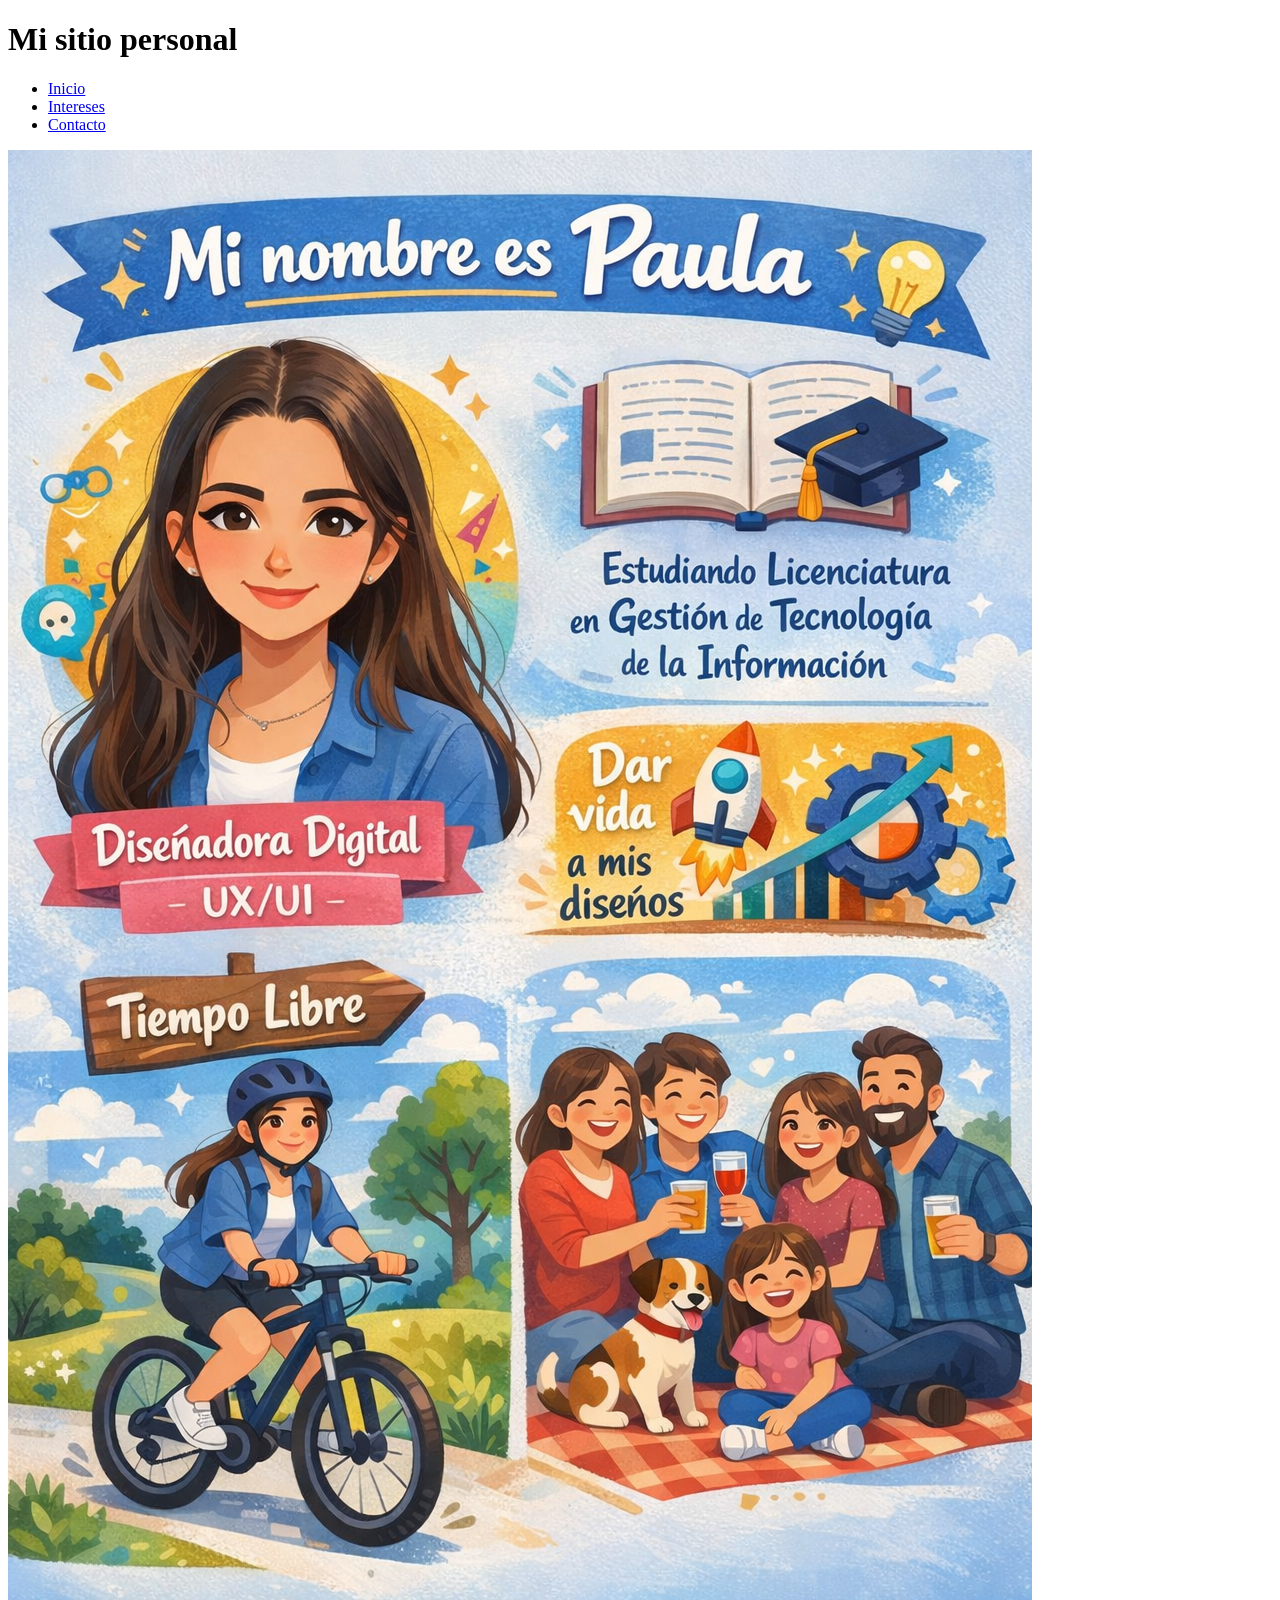
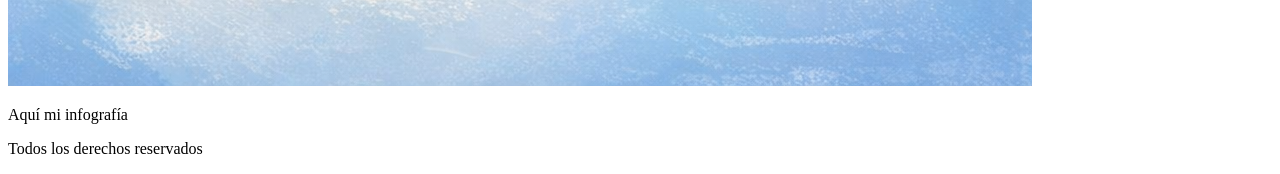
==== index.html @ 552a7ef4 "versión1" ====
<!DOCTYPE html>
<html lang="es">
<head>
    <meta charset="UTF-8">
    <meta name="viewport" content="width=device-width, initial-scale=1.0">
    <title>Mi primer sitio</title>
</head>
<body>
   <header>
    <h1>Mi sitio personal</h1>
        <nav>
            <ul>
                <li><a href="index.html">Inicio</a></li>
                <li><a href="intereses.html">Intereses</a></li>
                <li><a href="contacto.html">Contacto</a></li>
            </ul>
        </nav>
   </header> 
   <main>
    <img src="img/Infografía-BrusatiPaula.png" alt="Infografía Paula">
    <p>Aquí mi infografía</p>
   </main>
   <footer>
    <p>Todos los derechos reservados</p>
   </footer>
</body>
</html>
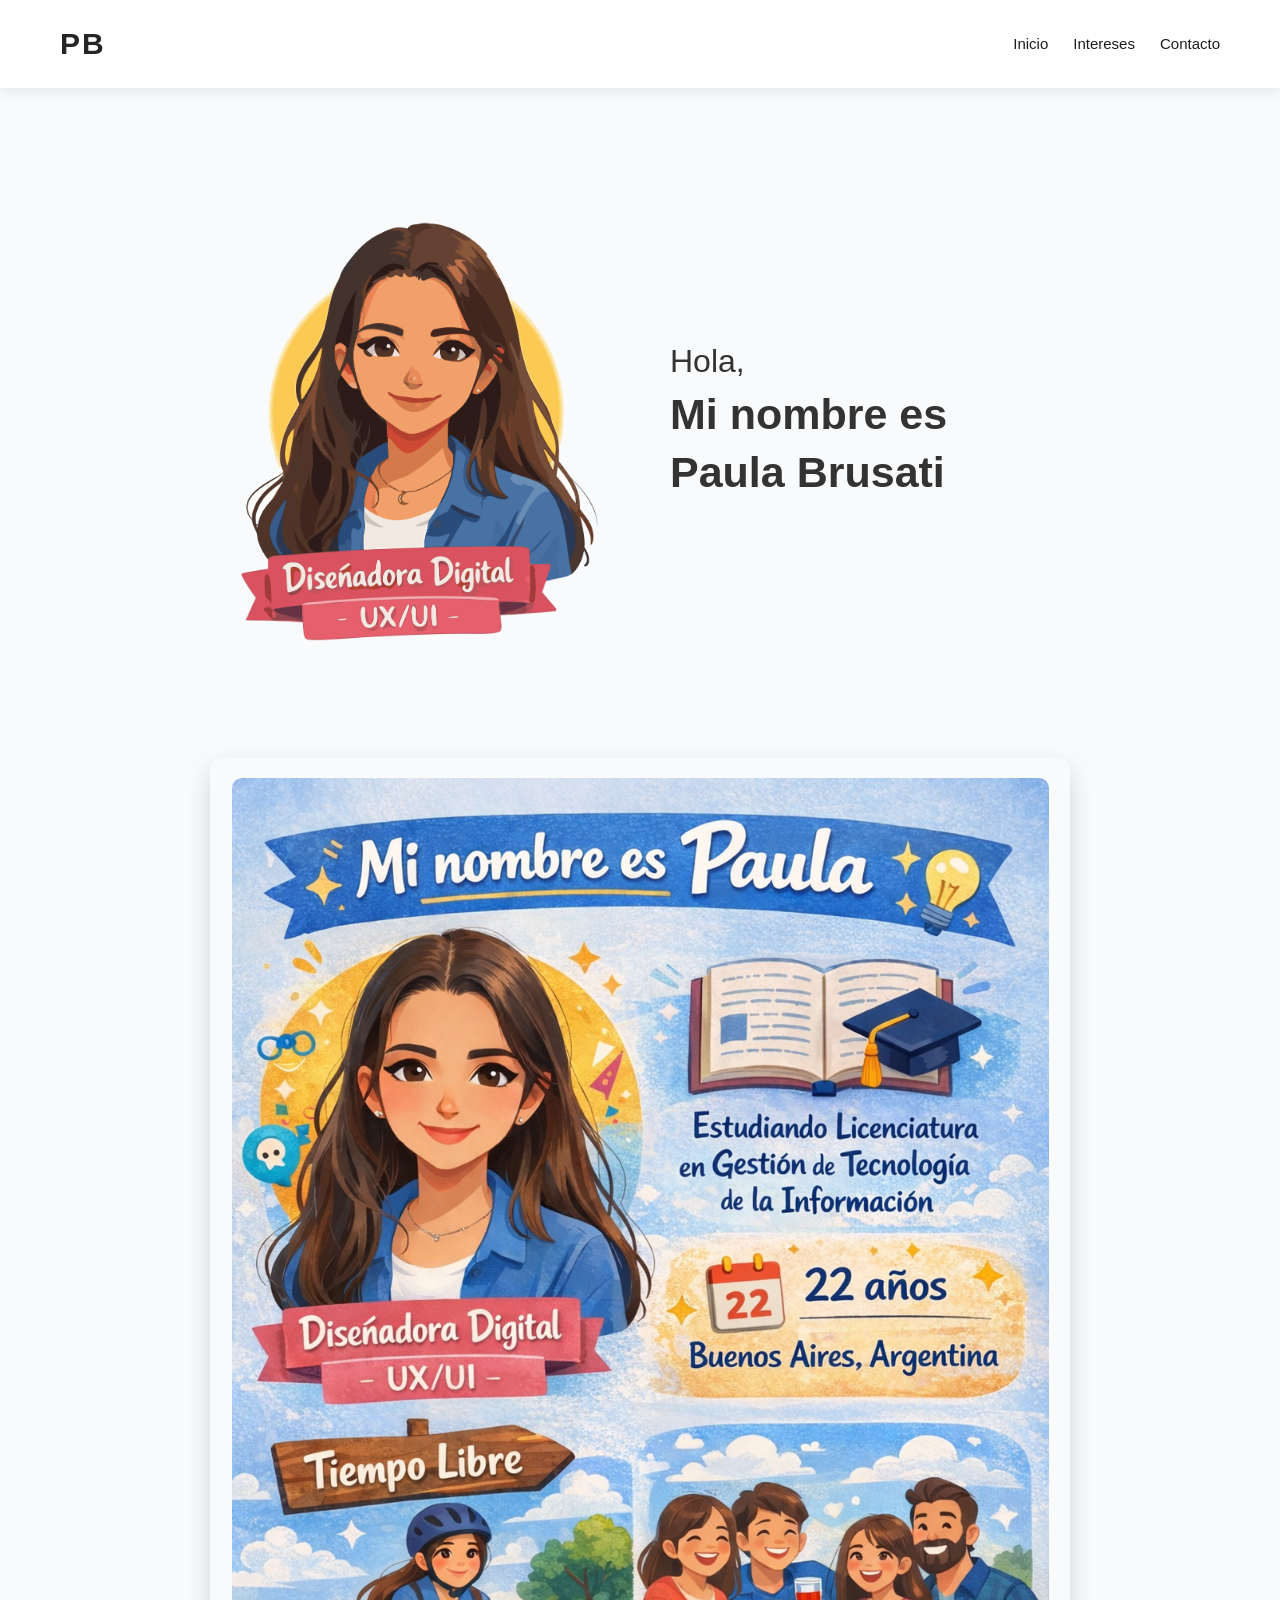
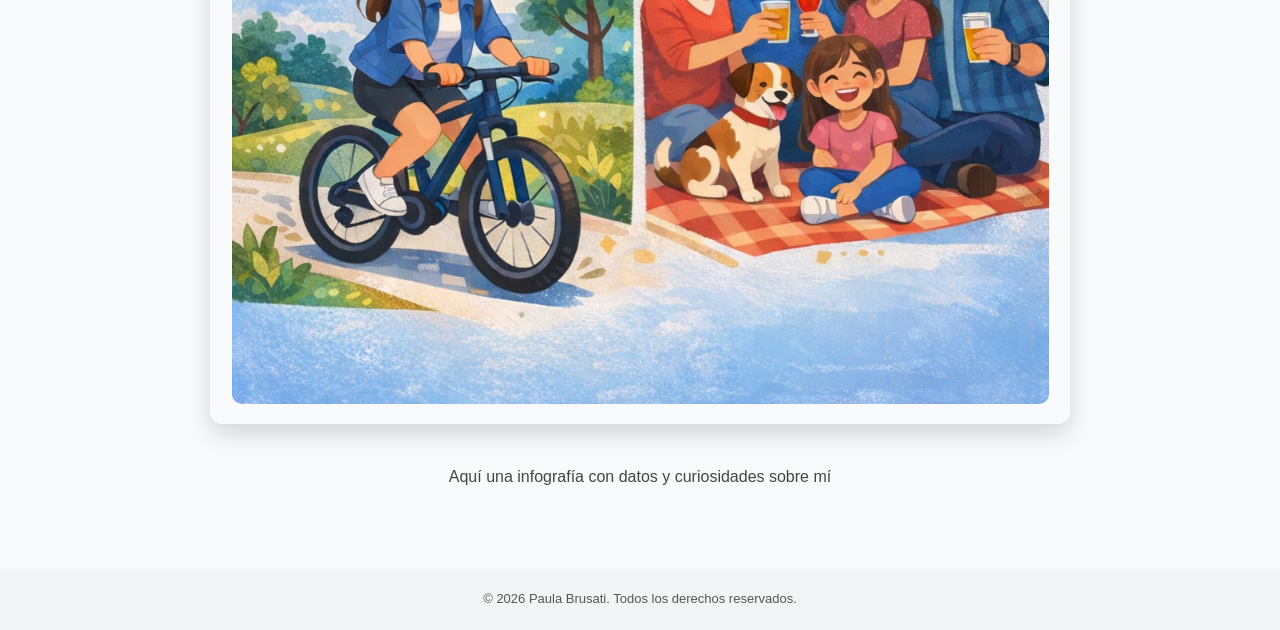
==== commit 50abecd7: "Version 2" ====
--- a/index.html
+++ b/index.html
@@ -1,13 +1,17 @@
 <!DOCTYPE html>
 <html lang="es">
+
 <head>
     <meta charset="UTF-8">
     <meta name="viewport" content="width=device-width, initial-scale=1.0">
     <title>Mi primer sitio</title>
+    <link rel="stylesheet" href="estilos/estilo1.css">
 </head>
+
 <body>
-   <header>
-    <h1>Mi sitio personal</h1>
+
+    <header>
+        <h1>PB</h1>
         <nav>
             <ul>
                 <li><a href="index.html">Inicio</a></li>
@@ -15,13 +19,32 @@
                 <li><a href="contacto.html">Contacto</a></li>
             </ul>
         </nav>
-   </header> 
-   <main>
-    <img src="img/Infografía-BrusatiPaula.png" alt="Infografía Paula">
-    <p>Aquí mi infografía</p>
-   </main>
-   <footer>
-    <p>Todos los derechos reservados</p>
-   </footer>
+    </header>
+
+    <main>
+        <section class="hero">
+            <div class="hero-img">
+                <img src="img/ImgHero.png" alt="Imagen Hero">
+            </div>
+            <div class="hero-texto">
+                <h2>
+                    <span class="hola">Hola,</span><br>
+                    <span class="nombre"> Mi nombre es <br> Paula Brusati </span>
+                </h2>
+            </div>
+        </section>
+
+        <div class="infografia">
+            <img src="img/Infografia.png" alt="Infografía">
+        </div>
+
+         <p> Aquí una infografía con datos y curiosidades sobre mí </p>
+    </main>
+
+    <footer>
+        <p>© 2026 Paula Brusati. Todos los derechos reservados.</p>
+    </footer>
+
 </body>
+
 </html>
--- a/estilos/estilo1.css
+++ b/estilos/estilo1.css
@@ -0,0 +1,196 @@
+/* Gobales*/
+* {
+    margin: 0;
+    padding: 0;
+    box-sizing: border-box;
+}
+
+body {
+    font-family: Arial, Helvetica, sans-serif;
+    background-color: #f9fafb;
+    color: #333;
+    line-height: 1.6;
+    text-align: left;
+}
+
+/* Enlaces generales */
+a {
+    color: #4f46e5;
+}
+
+a:hover {
+    text-decoration: underline;
+}
+
+/* Imágenes generales */
+img {
+    margin-top: 20px;
+    max-width: 100%;
+    border-radius: 10px;
+}
+
+/* Listas generales */
+ul {
+    margin-top: 20px;
+    list-style: none;
+    text-align: left;
+}
+
+ul li {
+    margin: 10px 0;
+}
+
+
+/* Header */
+header {
+    background-color: white;
+    color: #252525;
+    font-size: 15px;
+    font-family: 'Segoe UI', Tahoma, Geneva, Verdana, sans-serif;
+    display: flex;
+    justify-content: space-between;
+    align-items: center;
+    padding: 20px 60px;
+    box-shadow: 0 4px 12px rgba(0,0,0,0.08);
+}
+
+header h1 {
+    font-size: 30px;
+    letter-spacing: 2px;
+}
+
+nav ul {
+    list-style: none;
+    display: flex;
+    gap: 25px;
+    margin-top: 0;
+}
+
+nav a {
+    text-decoration: none;
+    color: #1d1d1d;
+    font-weight: 400;
+    transition: 0.3s;
+}
+
+nav a:hover {
+    color: #4f46e5;
+}
+
+
+/* Hero */
+.hero {
+    display: flex;
+    align-items: center;
+    justify-content: space-between;
+    gap: 60px;
+    max-width: 1100px;
+    margin-top: 70px;
+    margin-bottom: 100px;
+    padding: 10px;
+}
+
+.hero-texto {
+    flex: 1;
+    text-align: left;
+}
+
+.hero-texto h2 {
+    font-size: 48px;
+    line-height: 1.2;
+    color: #1a1a1a;
+}
+
+.hero-img {
+    flex: 1;
+    display: flex;
+    justify-content: center;
+}
+
+.hero-img img {
+    max-width: 380px;
+    width: 100%;
+    border-radius: 12px;
+}
+
+
+/* Main */
+main {
+    max-width: 900px;
+    margin: 10px auto;
+    text-align: center;
+    padding: 20px;
+}
+
+main h2 {
+    font-size: 32px;
+    margin-bottom: 20px;
+    color: #333;
+}
+
+main h3 {
+    margin-top: 40px;
+}
+
+main p {
+    font-size: 16px;
+    margin-top: 15px;
+    color: #444;
+}
+
+.hola {
+    font-size: 32px;
+    font-weight: normal;
+    color: #333;
+}
+
+.nombre {
+    font-size: 43px;
+    font-weight: bold;
+    color: #333; 
+}
+
+
+/* Infografía */
+.infografia {
+    width: 100%;
+    max-width: 900px;
+    margin: 40px auto;
+    border-radius: 12px;
+    overflow: hidden;
+    box-shadow: 0 10px 25px rgba(0, 0, 0, 0.15);
+    padding-bottom: 20px;
+    display: flex;    
+    justify-content: center;   
+    align-items: center;      
+}
+
+.infografia img {
+    width: 95%;
+    display: block;
+}
+
+/* Contacto */
+.contactoRedes {
+    margin-top: 40px;
+    list-style: none;
+    padding: 20px;
+    text-align: center;
+    box-shadow: 0 10px 25px rgba(0, 0, 0, 0.15);
+}
+
+.mensaje {
+    margin-top: 20px;
+    font-weight: bold;
+}
+
+
+/* Footer*/
+footer {
+    background-color: #f3f4f6;
+    color: #555;
+    text-align: center;
+    padding: 20px;
+    margin-top: 60px;
+    font-size: 13px;
+}
